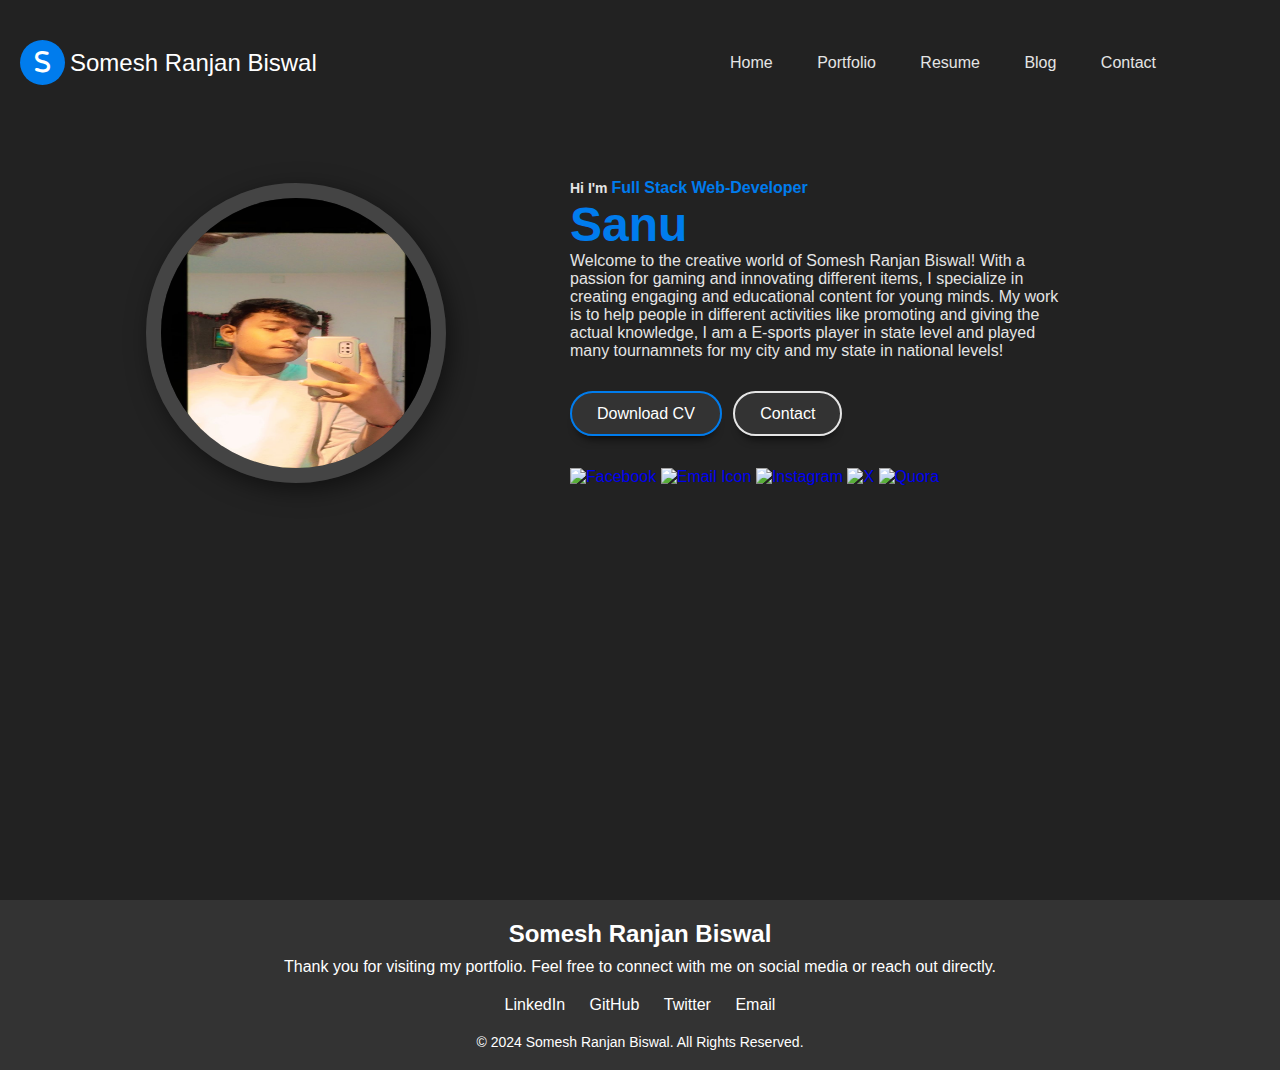
==== index.html @ 5306960b "Update index.html" ====
<!DOCTYPE html>
<html lang="eng">
<head>
    <meta charset="UTF-8">
    <meta name="viewport" content="width=device-width, initial-scale=1.0">
    <title>Somesh Portfolio</title>
    <link rel="icon" type="image/png" href="Sanu.jpg">
    <link rel="stylesheet" href="style.css">
    <!---font awesome cdn font icon css-->
    <link rel="stylesheet" href="https://cdnjs.cloudflare.com/ajax/libs/font-awesome/6.6.0/css/all.min.css">
    
</head>
<body>
    <div class="hero-header">
        <div class="wrapper">
            <header>
                <div class="logo">
                    <i class="fa-solid fa-">S</i>
                    <div class="logo-text">Somesh Ranjan Biswal</div>
                </div>
                <nav>

                    <div class="togglebt">
                    <span></span>
                    <span></span>
                    <span></span>
                </div> 
                <ul class="navlinks">
                    <li><a href="#">Home</a></li>
                    <li><a href="#">Portfolio</a></li>
                    <li><a href="#">Resume</a></li>
                    <li><a href="#">Blog</a></li>
                    <li><a href="#">Contact</a></li>
                    
                </ul>
            </nav>
            </header>
            <div class="container">
                <div class="hero-pic">
                    <img class="he-pic" src="Snapchat-864650903.jpg" alt="profile pic">
                </div>
                <div class="hero-text">
                    <h5>Hi I'm <span class="">Full Stack Web-Developer</span></h5>
                    <h1>Sanu</h1>
                    <p>Welcome to the creative world of Somesh Ranjan Biswal! With a passion for gaming and innovating different items, I specialize in creating engaging and educational content for young minds. My work is to help people in different activities like promoting and giving the actual knowledge, I am a E-sports player in  state level and played many tournamnets for my city and my state in national levels!</p>
                <div class="btn-group">
                    <a href="#" class="btn active">Download CV</a>
                    <a href="mailto:someshranjanbiswal@outlook.com" class="btn">Contact</a>
                </div> 
                <div class="social accounts">
                    <a href="https://www.facebook.com/profile.php?id=100075721869413" target="_blank">
                        <img src="https://upload.wikimedia.org/wikipedia/commons/5/51/Facebook_f_logo_%282019%29.svg" alt="Facebook" style="width:20px;height:20px;">
                    </a>
                        <a href="mailto:someshranjanbiswal13678@gmail.com" style="text-decoration: none;">
                            <img src="https://upload.wikimedia.org/wikipedia/commons/4/4e/Gmail_Icon.png" alt="Email Icon" style="width: 20px; height: 20px;"></i>
                    <a href="https://www.instagram.com/_saanuuuu___/" target="_blank">
                        <img src="https://upload.wikimedia.org/wikipedia/commons/a/a5/Instagram_icon.png" alt="Instagram" style="width: 20px; height: 20px;">
                    </a>
                    <a href="https://x.com/SomeshR82674271" target="_blank">
                        <img src="https://upload.wikimedia.org/wikipedia/commons/b/b7/X_logo.jpg" alt="X" style="width: 20px; height: 20px;">
                    </a>
                    <a href="https://www.quora.com/profile/The-Unexpected-Facts" target="_blank">
                        <img src="https://upload.wikimedia.org/wikipedia/commons/thumb/0/09/Quora_icon.svg/128px-Quora_icon.svg.png" alt="Quora" style="width: 20px; height: 20px;">
                    </a>
                </div>
                </div>
            </div>
        </div>
    </div>
    <footer>
        <div class="footer-content">
            <h3>Somesh Ranjan Biswal</h3>
            <p>Thank you for visiting my portfolio. Feel free to connect with me on social media or reach out directly.</p>
            <ul class="socials">
                <li><a href="https://www.linkedin.com/in/your-linkedin" target="_blank">LinkedIn</a></li>
                <li><a href="https://github.com/ei-sanu/ei-sanu" target="_blank">GitHub</a></li>
                <li><a href="https://x.com/SomeshR82674271" target="_blank">Twitter</a></li>
                <li><a href="mailto:someshranjanbiswal13678@gmail.com">Email</a></li>
            </ul>
        </div>
        <div class="footer-bottom">
            <p>&copy; 2024 Somesh Ranjan Biswal. All Rights Reserved.</p>
        </div>
    </footer>
    <script>
        var togglebtn=document.querySelector(".togglebtn");
        var nav=document.querySelector(".navlinks");
        var links=document.querySelector(".navlinks li");

        togglebtn.addEventListener("click", function(){
            this.classList.toggle("click");
            nav.classList.toggle("open");
        })
        
    </script>
</body>
</html>





















































</body>













































</html>
---- style.css ----
*{
    box-sizing: border-box;
    padding: 0;
    margin: 0;
    font-family: poppins,sans-serif;
    text-decoration: none;
}
body{
    overflow-x: hidden; 
}
.hero-header{
    width: 100%;
    height: 100%;
    min-height: 100vh;
    background: #222;   
}
.wrapper{
    width: 1280px;
    max-width: 95%;
    margin: 0;
    padding: 0 20px;
}
header{
    padding: 40px 0 30px;
    display: flex;
    justify-content: space-between;
    align-items: center;
    flex-wrap: wrap;
}   
.logo{
    display: inline-flex;
    justify-content: center;
    align-items: center; 
}
.logo i{
    height: 45px;
    width: 45px;
    background-color: #007ced;
    border-radius: 50%;
    color: #fff;
    font-weight: 800;
    font-size: 1.5rem;
    padding: 10px;
    margin-right: 5px;
    cursor: pointer;
    text-align: center;
}
.logo .logo-text{
    font-size: 24px;
    font-weight: 500;
    color: #fff;
}
nav.togglebtn{
    width: 35px;
    height: 35px;
    position: absolute;
    top: 45px;
    right: 3%;
    z-index: 5;
    cursor: pointer;
}
nav .togglebtn span{
    display: block;
    background-color: #007ced;
    margin: 5px 0px;
    width: 8%;
    height: 3px;
    transition: 0.3s;
    transition-property: transform, opacity;
    ;
}
nav .navlinks{
    list-style-type: none;
}
nav .navlinks li{
    display: inline-block;
}
nav .navlinks li a{
    color: #e5e5e5;
    margin-right: 2.5rem; 
}
.he-pic{
    height: 1000%;
    width: 120%;
}
.container{
    display: flex;
    justify-content: space-around;
    align-items: center;
    padding: 4rem;
}
.container .hero-pic{
    width: 300px;
    height: 300px;
    border-radius: 50%;
    overflow: hidden;
    border: 15px solid #444;
    box-shadow: 5px 7px 25px rgba(0,0,0,0.5);
}
.hero-pic img{
    height: 115%;
    width: 100%;
    transition: 0.5s;
}
.hero-pic img:hover{
    transform: scale(1.2);
}
.hero-text{
    max-width: 500px;
    display: flex;
    flex-direction: column;
}
.hero-text h5{
    color: #e5e5e5;
    font-size: 14px;

}
.hero-text h5 span{
    color: #007ced;
    font-size: 16px;
}
.hero-text h1{
    color: #007ced;
    font-size: 3rem;
}
.hero-text p{
    color: #e5e5e5;
}
.btn-group{
    margin: 45px 0;
}
.btn-group .btn{
    border-color: #d5d5d5;
    color: #fff;
    background-color: #333;
    padding: 12px 25px;
    margin: 5px 0;
    margin-right: 7px;
    border-radius: 30px;
    border:2px solid #e5e5e5;
    box-shadow: 0 10px 10px -8px rgb(0 0 0 / 78%);
}
.btn.active{
    border-color: #007ced;
}
.hero-text .social i{
    color: #e5e5e5;
    font-size: 18px;
    margin-right: 10px;
    transition: 0.5s;
}
.hero-text .social i:hover{
    color: #007ced;
    transform: rotate(1deg);
}
@media(max-width:930px)
{
    nav .togglebtn{
        display: initial;
    }
    .click{
    top: 45px;
    }
    .click span{
        position: relative;
        margin-top: 12px;
    }
    .click span:first-child{
        transform: rotate (-45deg);
    }
    .click span:nth-child(2)
    {
        opacity: 0;
        margin: 0;
    }
    .click span:last-child{
        transform: rotate(45deg);
        top: 0;
    }
    nav.navlinks{
        position: absolute;
        top: 110px;
        right: 0;
        bottom: 0;
        width: 60%;
        height: 100vh;
        background-color:#222;
        z-index: 3;
        box-shadow: 5px 13px 30px rgba(0,0,0,0.1);
        transition: 0.5s;
        padding: 25px 0px;
    }
    nav .navlinks li{
        display: block;
    }
    nav .navlinks li a{
        display: block;
        margin-bottom: 15px;
        text-align: center;
    }
    nav .navlinks.open{
        right: 0;
    }
}
@media(max-widhth:768px)
{
    .container{
        flex-direction: column;
        padding-top: 2rem;
    }
    .hero-text{
        padding: 40px  0px;
    }
}
footer {
    background-color: #333;
    color: #fff;
    padding: 20px 0;
    text-align: center;
}

.footer-content h3 {
    margin: 0;
    font-size: 24px;
}

.footer-content p {
    margin: 10px 0;
    font-size: 16px;
}

.footer-content ul {
    list-style-type: none;
    padding: 0;
    margin: 20px 0;
}

.footer-content ul li {
    display: inline;
    margin: 0 10px;
}

.footer-content ul li a {
    color: #fff;
    text-decoration: none;
    font-size: 16px;
}

.footer-bottom {
    margin-top: 20px;
    font-size: 14px;
}

.footer-bottom p {
    margin: 0;
}

.footer-content ul li a:hover {
    color: #f0f0f0;
}
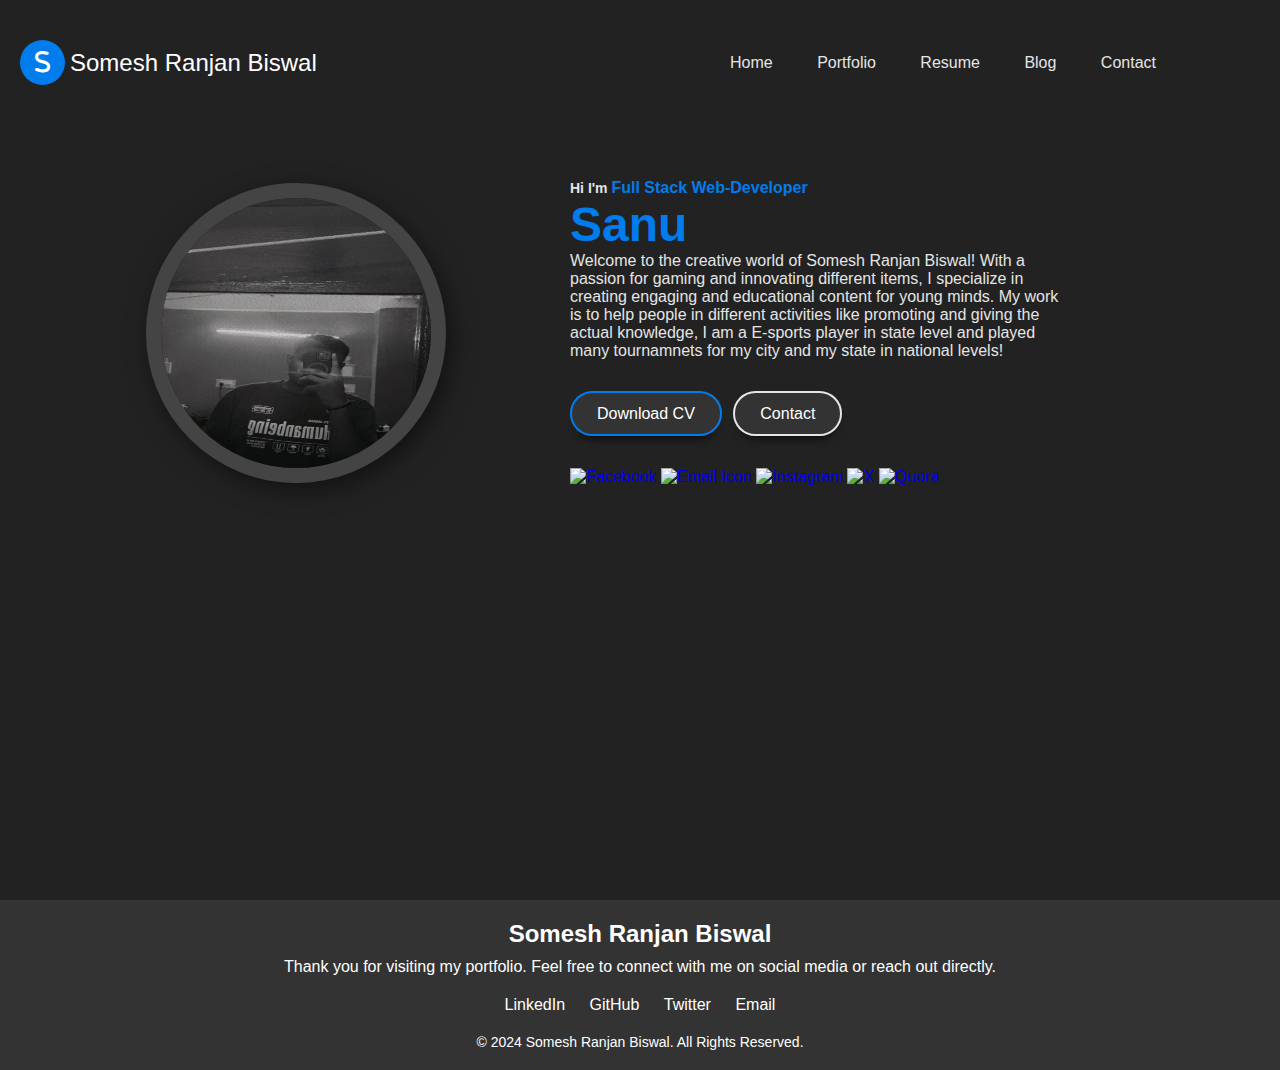
==== commit 8966e080: "Update index.html" ====
--- a/index.html
+++ b/index.html
@@ -37,7 +37,7 @@
             </header>
             <div class="container">
                 <div class="hero-pic">
-                    <img class="he-pic" src="Snapchat-864650903.jpg" alt="profile pic">
+                    <img class="he-pic" src="photo_2024-08-26_18-50-54.jpg" alt="profile pic">
                 </div>
                 <div class="hero-text">
                     <h5>Hi I'm <span class="">Full Stack Web-Developer</span></h5>
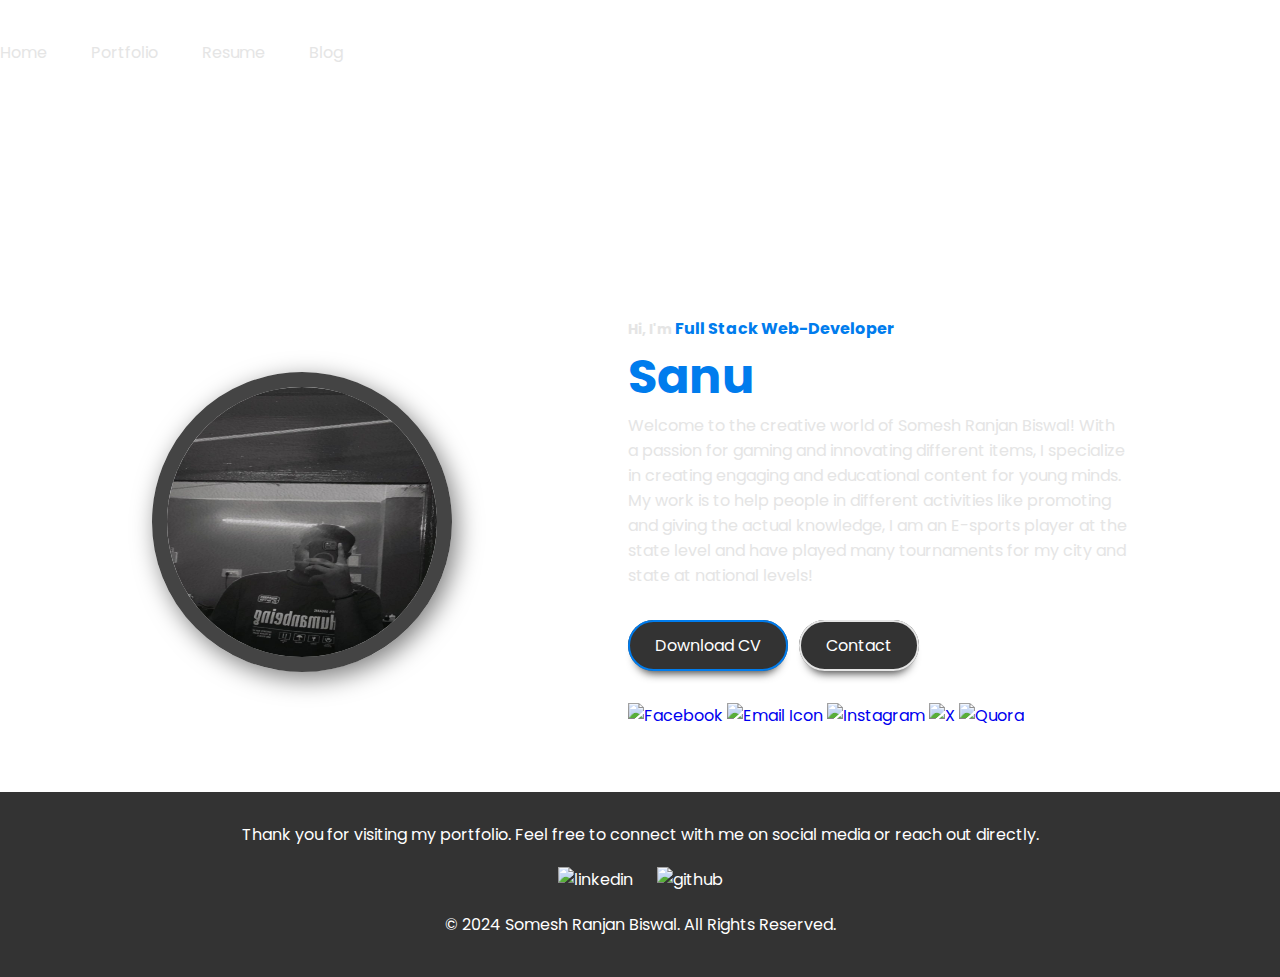
==== commit f7ae9084: "Update index.html" ====
--- a/index.html
+++ b/index.html
@@ -1,58 +1,51 @@
 <!DOCTYPE html>
-<html lang="eng">
+<html lang="en">
 <head>
     <meta charset="UTF-8">
     <meta name="viewport" content="width=device-width, initial-scale=1.0">
-    <title>Somesh Portfolio</title>
+    <title>Sanu Website</title>
     <link rel="icon" type="image/png" href="Sanu.jpg">
+    <link rel="stylesheet" href="https://cdnjs.cloudflare.com/ajax/libs/font-awesome/6.6.0/css/all.min.css">
+    <link href="https://fonts.googleapis.com/css2?family=Poppins:wght@300;400;600&display=swap" rel="stylesheet">
     <link rel="stylesheet" href="style.css">
-    <!---font awesome cdn font icon css-->
-    <link rel="stylesheet" href="https://cdnjs.cloudflare.com/ajax/libs/font-awesome/6.6.0/css/all.min.css">
     
 </head>
 <body>
-    <div class="hero-header">
-        <div class="wrapper">
-            <header>
-                <div class="logo">
-                    <i class="fa-solid fa-">S</i>
-                    <div class="logo-text">Somesh Ranjan Biswal</div>
-                </div>
-                <nav>
+   
 
-                    <div class="togglebt">
-                    <span></span>
-                    <span></span>
-                    <span></span>
-                </div> 
+    <div class="content">
+        <header>
+            <nav>
                 <ul class="navlinks">
-                    <li><a href="#">Home</a></li>
+                    <li><a href="http://127.0.0.1:5500/test.html#">Home</a></li>
                     <li><a href="#">Portfolio</a></li>
                     <li><a href="#">Resume</a></li>
                     <li><a href="#">Blog</a></li>
-                    <li><a href="#">Contact</a></li>
-                    
+                    <!-- <li><a href="#">Contact</a></li> -->
                 </ul>
             </nav>
-            </header>
-            <div class="container">
-                <div class="hero-pic">
-                    <img class="he-pic" src="photo_2024-08-26_18-50-54.jpg" alt="profile pic">
-                </div>
-                <div class="hero-text">
-                    <h5>Hi I'm <span class="">Full Stack Web-Developer</span></h5>
-                    <h1>Sanu</h1>
-                    <p>Welcome to the creative world of Somesh Ranjan Biswal! With a passion for gaming and innovating different items, I specialize in creating engaging and educational content for young minds. My work is to help people in different activities like promoting and giving the actual knowledge, I am a E-sports player in  state level and played many tournamnets for my city and my state in national levels!</p>
+        </header>
+        <div class="video-container">
+            <video src="vd.mp4" autoplay muted loop></video>
+        </div>
+        <div class="container">
+            <div class="hero-pic">
+                <img class="he-pic" src="photo_2024-08-26_18-50-54.jpg" alt="profile pic">
+            </div>
+            <div class="hero-text">
+                <h5>Hi, I'm <span>Full Stack Web-Developer</span></h5>
+                <h1>Sanu</h1>
+                <p>Welcome to the creative world of Somesh Ranjan Biswal! With a passion for gaming and innovating different items, I specialize in creating engaging and educational content for young minds. My work is to help people in different activities like promoting and giving the actual knowledge, I am an E-sports player at the state level and have played many tournaments for my city and state at national levels!</p>
                 <div class="btn-group">
                     <a href="#" class="btn active">Download CV</a>
                     <a href="mailto:someshranjanbiswal@outlook.com" class="btn">Contact</a>
-                </div> 
-                <div class="social accounts">
+                </div>
+                <div class="social-accounts">
                     <a href="https://www.facebook.com/profile.php?id=100075721869413" target="_blank">
                         <img src="https://upload.wikimedia.org/wikipedia/commons/5/51/Facebook_f_logo_%282019%29.svg" alt="Facebook" style="width:20px;height:20px;">
                     </a>
-                        <a href="mailto:someshranjanbiswal13678@gmail.com" style="text-decoration: none;">
-                            <img src="https://upload.wikimedia.org/wikipedia/commons/4/4e/Gmail_Icon.png" alt="Email Icon" style="width: 20px; height: 20px;"></i>
+                    <a href="mailto:someshranjanbiswal13678@gmail.com" style="text-decoration: none;">
+                        <img src="https://upload.wikimedia.org/wikipedia/commons/4/4e/Gmail_Icon.png" alt="Email Icon" style="width: 20px; height: 20px;">
                     <a href="https://www.instagram.com/_saanuuuu___/" target="_blank">
                         <img src="https://upload.wikimedia.org/wikipedia/commons/a/a5/Instagram_icon.png" alt="Instagram" style="width: 20px; height: 20px;">
                     </a>
@@ -63,135 +56,17 @@
                         <img src="https://upload.wikimedia.org/wikipedia/commons/thumb/0/09/Quora_icon.svg/128px-Quora_icon.svg.png" alt="Quora" style="width: 20px; height: 20px;">
                     </a>
                 </div>
-                </div>
             </div>
         </div>
-    </div>
-    <footer>
-        <div class="footer-content">
-            <h3>Somesh Ranjan Biswal</h3>
-            <p>Thank you for visiting my portfolio. Feel free to connect with me on social media or reach out directly.</p>
-            <ul class="socials">
-                <li><a href="https://www.linkedin.com/in/your-linkedin" target="_blank">LinkedIn</a></li>
-                <li><a href="https://github.com/ei-sanu/ei-sanu" target="_blank">GitHub</a></li>
-                <li><a href="https://x.com/SomeshR82674271" target="_blank">Twitter</a></li>
-                <li><a href="mailto:someshranjanbiswal13678@gmail.com">Email</a></li>
-            </ul>
-        </div>
-        <div class="footer-bottom">
-            <p>&copy; 2024 Somesh Ranjan Biswal. All Rights Reserved.</p>
-        </div>
-    </footer>
-    <script>
-        var togglebtn=document.querySelector(".togglebtn");
-        var nav=document.querySelector(".navlinks");
-        var links=document.querySelector(".navlinks li");
-
-        togglebtn.addEventListener("click", function(){
-            this.classList.toggle("click");
-            nav.classList.toggle("open");
-        })
-        
-    </script>
-</body>
+        <footer>
+            <div class="footer-content">
+                <p>Thank you for visiting my portfolio. Feel free to connect with me on social media or reach out directly.</p>
+                <ul class="socials">
+                    <li><a href="https://www.linkedin.com/in/your-linkedin" target="_blank"><img src="https://upload.wikimedia.org/wikipedia/commons/e/e9/Linkedin_icon.svg" alt="linkedin" style="width: 25px; height: 25px;"></a></li>
+                    <li><a href="https://github.com/ei-sanu/ei-sanu" target="_blank"><img src="https://img.icons8.com/?size=100&id=bVGqATNwfhYq&format=png&color=000000" alt="github" style="width: 25px; height: 25px;"></a></li>
+                        <div class="footer-bottom">
+                            <p>&copy; 2024 Somesh Ranjan Biswal. All Rights Reserved.</p>
+                        </div>
+                    </footer>
+                </body>
 </html>
-
-
-
-
-
-
-
-
-
-
-
-
-
-
-
-
-
-
-
-
-
-
-
-
-
-
-
-
-
-
-
-
-
-
-
-
-
-
-
-
-
-
-
-
-
-
-
-
-
-
-
-
-
-</body>
-
-
-
-
-
-
-
-
-
-
-
-
-
-
-
-
-
-
-
-
-
-
-
-
-
-
-
-
-
-
-
-
-
-
-
-
-
-
-
-
-
-
-
-
-
-</html>
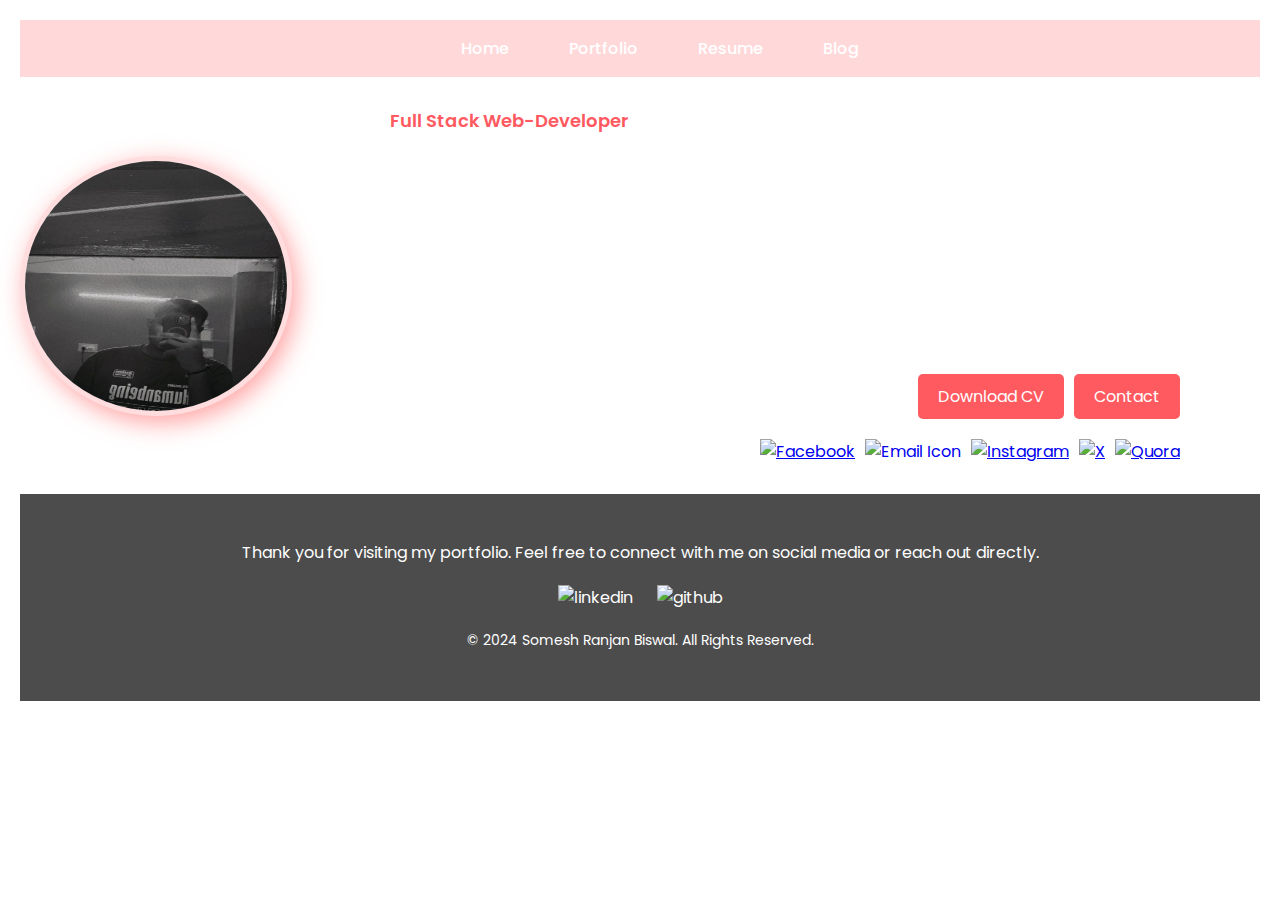
==== commit 83c46d5a: "Update index.html" ====
--- a/index.html
+++ b/index.html
@@ -26,7 +26,7 @@
             </nav>
         </header>
         <div class="video-container">
-            <video src="vd.mp4" autoplay muted loop></video>
+            <video src="6037155-hd_4096_2160_30fps.mp4" autoplay muted loop></video>
         </div>
         <div class="container">
             <div class="hero-pic">
--- a/style.css
+++ b/style.css
@@ -1,261 +1,218 @@
-*{
-    box-sizing: border-box;
+body, html {
+    margin: 0   ;
     padding: 0;
-    margin: 0;
-    font-family: poppins,sans-serif;
-    text-decoration: none;
-}
-body{
-    overflow-x: hidden; 
-}
-.hero-header{
+    font-family: 'Poppins', sans-serif;
+    color: #fff;
+    height: 100%;
+    overflow-x: hidden;
+}
+
+.video-container {
+    position: absolute;
+    top: 0;
+    left: 0;
     width: 100%;
     height: 100%;
-    min-height: 100vh;
-    background: #222;   
-}
-.wrapper{
-    width: 1280px;
-    max-width: 95%;
-    margin: 0;
-    padding: 0 20px;
-}
-header{
-    padding: 40px 0 30px;
+    overflow: hidden;
+    z-index: -1;
+}
+
+.video-container video {
+    width: 100%;
+    height: 100%;
+    object-fit: cover;
+}
+
+.content {
+    position: relative;
+    z-index: 1;
+    padding: 20px;
+}
+
+header {
     display: flex;
     justify-content: space-between;
     align-items: center;
+    background-color: #ff5a603b;
+    /* padding: 20px 50px; */
     flex-wrap: wrap;
-}   
-.logo{
-    display: inline-flex;
-    justify-content: center;
-    align-items: center; 
-}
-.logo i{
+    flex-direction: column;
+    /* padding: 20px 50px; */
+}
+
+.logo {
+    display: flex;
+    align-items: center;
+}
+
+.logo i {
     height: 45px;
     width: 45px;
-    background-color: #007ced;
+    background-color: #9717d3;
     border-radius: 50%;
     color: #fff;
     font-weight: 800;
-    font-size: 1.5rem;
+    font-size: 2.5rem;
     padding: 10px;
     margin-right: 5px;
     cursor: pointer;
     text-align: center;
 }
-.logo .logo-text{
+
+.logo-text {
     font-size: 24px;
+    font-weight: 600;
+}
+
+nav ul {
+    list-style: none;
+    display: flex;
+    gap: 20px;
+}
+
+nav ul li {
+    display: inline;
+}
+
+nav ul li a {
+    text-decoration: none;
+    font-weight: bolder;
+    color: #ffffff;
     font-weight: 500;
-    color: #fff;
-}
-nav.togglebtn{
-    width: 35px;
-    height: 35px;
-    position: absolute;
-    top: 45px;
-    right: 3%;
-    z-index: 5;
-    cursor: pointer;
-}
-nav .togglebtn span{
-    display: block;
-    background-color: #007ced;
-    margin: 5px 0px;
-    width: 8%;
-    height: 3px;
-    transition: 0.3s;
-    transition-property: transform, opacity;
-    ;
-}
-nav .navlinks{
-    list-style-type: none;
-}
-nav .navlinks li{
-    display: inline-block;
-}
-nav .navlinks li a{
-    color: #e5e5e5;
-    margin-right: 2.5rem; 
-}
-.he-pic{
-    height: 1000%;
-    width: 120%;
-}
-.container{
+    padding: 10px 20px;
+    border-radius: 5px;
+    transition: background 0.3s ease;
+}
+
+nav ul li a:hover {
+    background-color: rgba(255, 255, 255, 0.2);
+}
+
+.container {
     display: flex;
     justify-content: space-around;
     align-items: center;
-    padding: 4rem;
-}
-.container .hero-pic{
-    width: 300px;
-    height: 300px;
+    /* padding: 4rem; */
+}
+
+.container .hero-pic {
+    width: 900px;
+    height: 250px;
     border-radius: 50%;
     overflow: hidden;
-    border: 15px solid #444;
-    box-shadow: 5px 7px 25px rgba(0,0,0,0.5);
-}
-.hero-pic img{
-    height: 115%;
+    border: 5px solid #ff5a6034;
+    box-shadow: 5px 7px 25px rgba(255, 74, 74, 0.5);
+}
+.hero-pic img {
+    height: 125%;
     width: 100%;
     transition: 0.5s;
 }
-.hero-pic img:hover{
+
+.hero-pic img:hover {
     transform: scale(1.2);
 }
 .hero-text{
-    max-width: 500px;
-    display: flex;
-    flex-direction: column;
-}
-.hero-text h5{
-    color: #e5e5e5;
-    font-size: 14px;
-
-}
-.hero-text h5 span{
-    color: #007ced;
+    padding-left: 45px;
+}
+
+.hero-text h5 {
+    font-size: 18px;
+    font-weight: 300;
+}
+
+.hero-text h5 span {
+    font-weight: 600;
+    color: #ff5a5f;
+}
+
+.hero-text h1 {
+    font-size: 48px;
+    margin: 10px 0;
+    font-weight: 600;
+}
+
+.hero-text p {
     font-size: 16px;
-}
-.hero-text h1{
-    color: #007ced;
-    font-size: 3rem;
-}
-.hero-text p{
-    color: #e5e5e5;
-}
-.btn-group{
-    margin: 45px 0;
-}
-.btn-group .btn{
-    border-color: #d5d5d5;
-    color: #fff;
-    background-color: #333;
-    padding: 12px 25px;
-    margin: 5px 0;
-    margin-right: 7px;
-    border-radius: 30px;
-    border:2px solid #e5e5e5;
-    box-shadow: 0 10px 10px -8px rgb(0 0 0 / 78%);
-}
-.btn.active{
-    border-color: #007ced;
-}
-.hero-text .social i{
-    color: #e5e5e5;
-    font-size: 18px;
+    line-height: 1.6;
+    margin-bottom: 20px;
+}
+
+.btn-group {
+    margin: 20px 0;
+    align-items: center;
+    display: flex;
+    flex-direction: row;
+    padding-right: 70px;
+    justify-content: right;
+}
+
+.btn {
+    text-decoration: none;
+    padding: 10px 20px;
     margin-right: 10px;
-    transition: 0.5s;
-}
-.hero-text .social i:hover{
-    color: #007ced;
-    transform: rotate(1deg);
-}
-@media(max-width:930px)
-{
-    nav .togglebtn{
-        display: initial;
-    }
-    .click{
-    top: 45px;
-    }
-    .click span{
-        position: relative;
-        margin-top: 12px;
-    }
-    .click span:first-child{
-        transform: rotate (-45deg);
-    }
-    .click span:nth-child(2)
-    {
-        opacity: 0;
-        margin: 0;
-    }
-    .click span:last-child{
-        transform: rotate(45deg);
-        top: 0;
-    }
-    nav.navlinks{
-        position: absolute;
-        top: 110px;
-        right: 0;
-        bottom: 0;
-        width: 60%;
-        height: 100vh;
-        background-color:#222;
-        z-index: 3;
-        box-shadow: 5px 13px 30px rgba(0,0,0,0.1);
-        transition: 0.5s;
-        padding: 25px 0px;
-    }
-    nav .navlinks li{
-        display: block;
-    }
-    nav .navlinks li a{
-        display: block;
-        margin-bottom: 15px;
-        text-align: center;
-    }
-    nav .navlinks.open{
-        right: 0;
-    }
-}
-@media(max-widhth:768px)
-{
-    .container{
-        flex-direction: column;
-        padding-top: 2rem;
-    }
-    .hero-text{
-        padding: 40px  0px;
-    }
-}
+    background-color: #ff5a5f;
+    color: #fff;
+    border-radius: 5px;
+    transition: background 0.3s ease;
+}
+
+.btn:hover {
+    background-color: #e14f50;
+}
+.social-accounts{
+    display: flex;
+    justify-content: flex-end;
+    padding-right: 70px;
+    padding-bottom: 30px;
+
+
+
+}
+.social-accounts a {
+    margin-right: 10px;
+    transition: transform 0.3s ease;
+}
+
+.social-accounts a:hover {
+    transform: scale(1.2);
+}
+
 footer {
-    background-color: #333;
-    color: #fff;
-    padding: 20px 0;
     text-align: center;
-}
-
-.footer-content h3 {
-    margin: 0;
-    font-size: 24px;
-}
-
-.footer-content p {
-    margin: 10px 0;
-    font-size: 16px;
-}
-
-.footer-content ul {
-    list-style-type: none;
+    padding: 30px;
+    background-color: rgba(0, 0, 0, 0.7);
+}
+
+footer h3 {
+    margin-bottom: 10px;
+}
+
+footer p {
+    margin-bottom: 20px;
+}
+
+footer .socials {
+    list-style: none;
     padding: 0;
-    margin: 20px 0;
-}
-
-.footer-content ul li {
-    display: inline;
+}
+
+footer .socials li {
+    display: inline-block;
     margin: 0 10px;
 }
 
-.footer-content ul li a {
-    color: #fff;
+footer .socials li a {
     text-decoration: none;
-    font-size: 16px;
-}
-
-.footer-bottom {
+    color: #fff;
+    transition: color 0.3s ease;
+}
+
+footer .socials li a:hover {
+    color: #ff5a5f;
+}
+
+.footer-bottom p {
     margin-top: 20px;
     font-size: 14px;
 }
-
-.footer-bottom p {
-    margin: 0;
-}
-
-.footer-content ul li a:hover {
-    color: #f0f0f0;
-}
-
